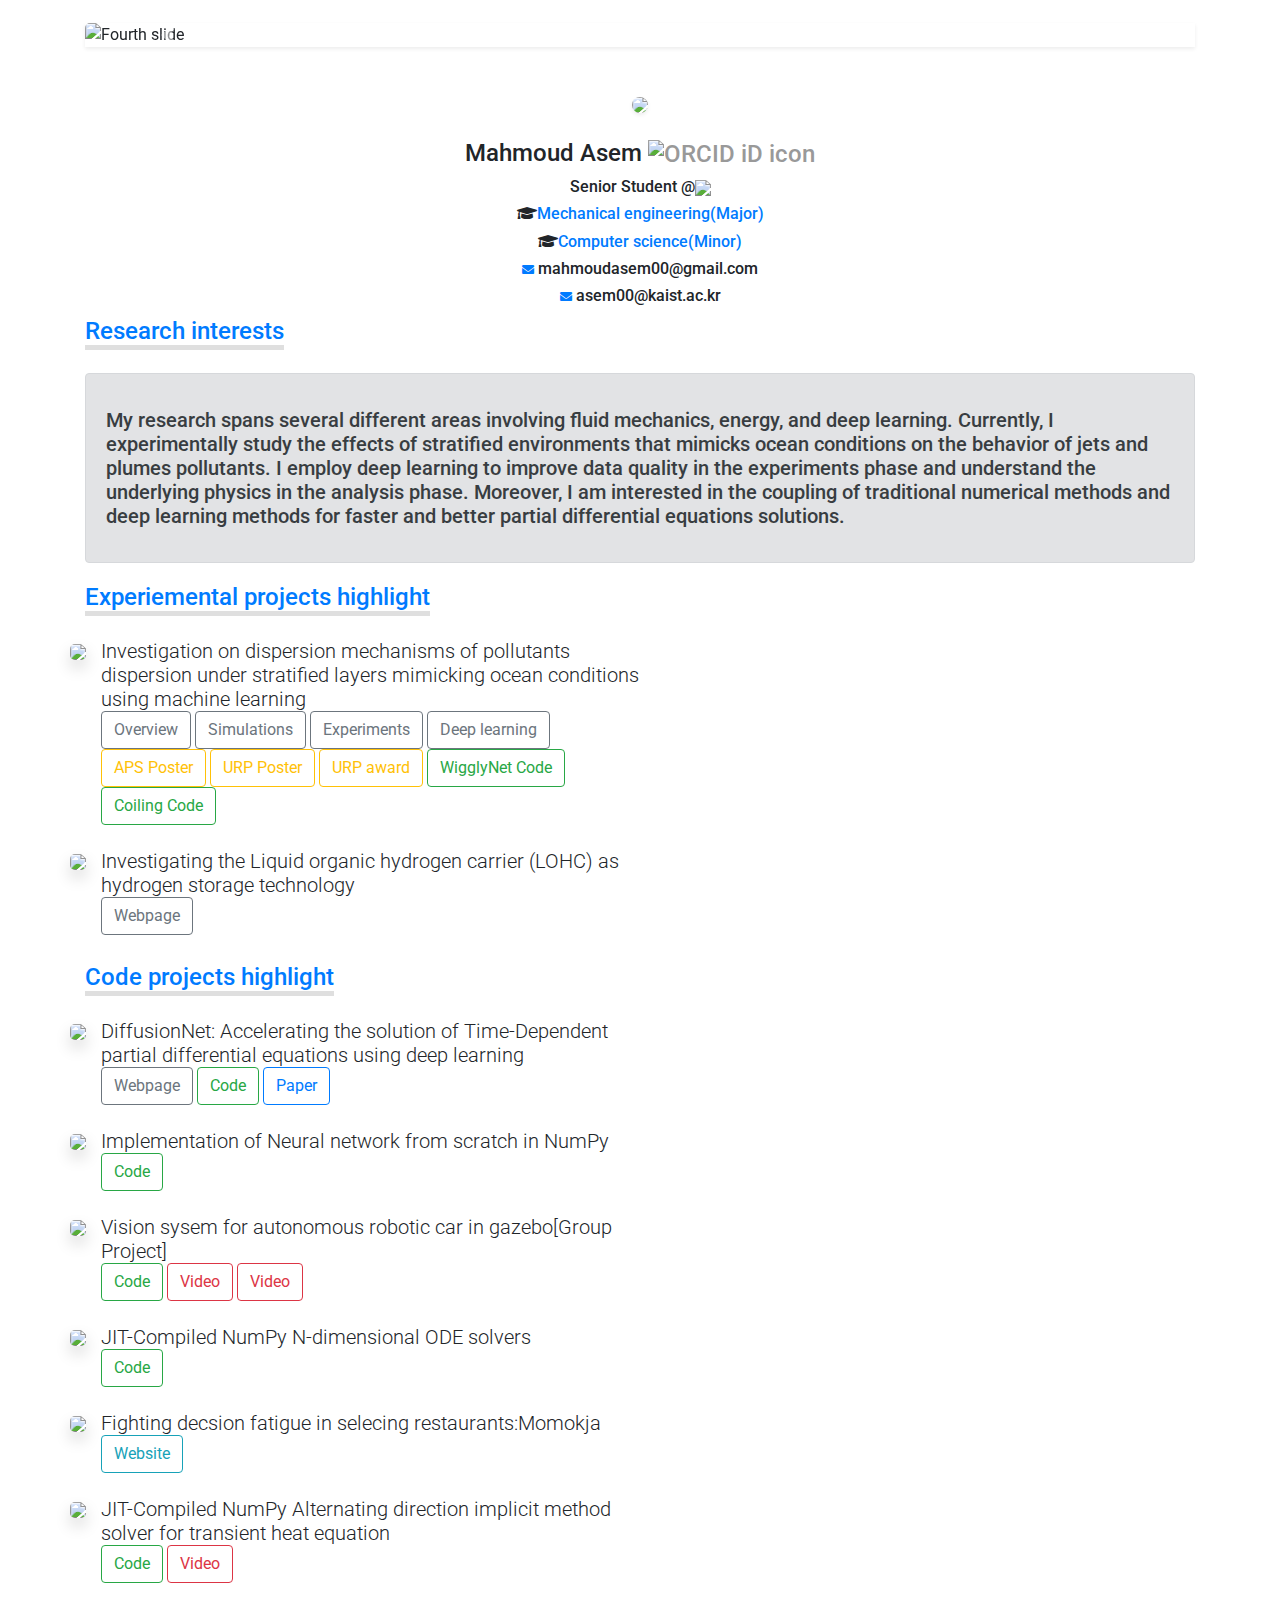
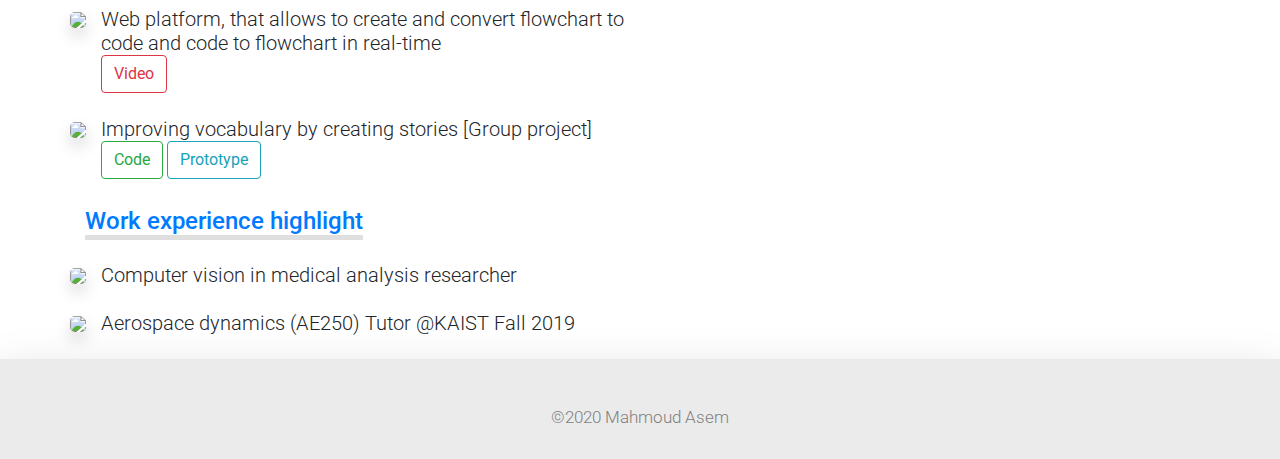
==== index.html @ 9e50c22f "Update index.html" ====
<!doctype html>
<html lang="en">

<head>


    <meta charset="utf-8">
    <meta name="viewport" content="width=device-width, initial-scale=1, shrink-to-fit=no">
    <meta http-equiv="x-ua-compatible" content="ie=edge">
    <link href="https://cdnjs.cloudflare.com/ajax/libs/twitter-bootstrap/4.5.0/css/bootstrap.min.css" rel="stylesheet">
    <link rel="stylesheet" type="text/css" <link rel="stylesheet" href="main.css">
    <link href="https://fonts.googleapis.com/css2?family=Playfair+Display:ital,wght@0,400;0,500;0,700;1,500&display=swap" rel="stylesheet">
    <link rel="stylesheet" href="https://use.fontawesome.com/releases/v5.8.2/css/all.css">
    <link rel="stylesheet" href="/path/to/folder/css/academicons.min.css" />
    <link href="https://fonts.googleapis.com/css2?family=Old+Standard+TT:ital,wght@0,400;0,700;1,400&display=swap" rel="stylesheet">
    <link href="https://fonts.googleapis.com/css2?family=Old+Standard+TT:ital,wght@0,400;0,700;1,400&family=Roboto:ital,wght@0,400;0,500;1,400;1,500&display=swap" rel="stylesheet">
    
    

    
    
    <title>Mahmoud Asem</title>
</head>

<body>


    

 

    
        
<div class="container-sm">

<div class="row" ><div class = "col-12 " id="carousel-conainer" >
    <div id="carouselExampleIndicators" class="carousel slide shadow-sm" data-ride="carousel">
        <ol class="carousel-indicators">
            <li data-target="#carouselExampleIndicators" data-slide-to="0" class="active"></li>
            <li data-target="#carouselExampleIndicators" data-slide-to="1"></li>
            <li data-target="#carouselExampleIndicators" data-slide-to="2"></li>
            <li data-target="#carouselExampleIndicators" data-slide-to="3"></li>
            <li data-target="#carouselExampleIndicators" data-slide-to="4"></li>
        </ol>

        <div style="border-radius: 5px;" class="carousel-inner">
            <div class="carousel-item active"><img class="d-block w-100" src="https://s8.gifyu.com/images/carouselArtboard-5-384.gif" alt="Fourth slide"></div>
            <div class="carousel-item "><img class="cover-img d-block w-100" src="https://s8.gifyu.com/images/carouselArtboard-1-384.gif" alt="First slide"></div>
            <div class="carousel-item"><img class="d-block w-100" src="https://s8.gifyu.com/images/carouselArtboard-2-384.gif" alt="Second slide"></div>
            <div class="carousel-item "><img class=" d-block w-100" src="https://s8.gifyu.com/images/carouselArtboard-3-38438631efeefbd5e63.gif" alt="Tthird slide"></div>
            <div class="carousel-item"> <img class="d-block w-100" src="https://s8.gifyu.com/images/carouselArtboard-4.-384gif.gif" alt="Fourth slide"></div>

        </div>
        <a class="carousel-control-prev" href="#carouselExampleIndicators" role="button" data-slide="prev">
            <span class="carousel-control-prev-icon" aria-hidden="true"></span>
            <span class="sr-only">Previous</span>
        </a>

        <a class="carousel-control-next" href="#carouselExampleIndicators" role="button" data-slide="next">
            <span class="carousel-control-next-icon" aria-hidden="true"></span>
            <span class="sr-only">Next</span>
        </a>
</div>

</div></div>  


<div class="row">
    
<div class="col-12 text-center" >
    <img class="shadow-sm avatar " width="100%" src="https://i.imgur.com/5nvcYsT.jpg"  />
  
</div>

<!-- <img src="https://i.imgur.com/YAKyJCj.jpg" alt="" style="width:100%;margin-top:-200px;z-index:-10;"> -->



<!-- <div  class="col-12 text-left"> -->
<!-- <a class="fab fa-quora fa-lg" href="https://www.quora.com/profile/Mahmoud-Asem"></a> -->
<!-- <a class="fas fa-file fa-lg" href="https://www.quora.com/profile/Mahmoud-Asem"></a> -->

<!-- </div> -->


</div>
<div class="col-12 text-center" style="display: block;margin: auto;">

    <h4 class="" style="font-weight: 500;">
        Mahmoud Asem 
        <a id="connect-orcid-link" href="https://orcid.org/0000-0002-3926-0796"><img id="orcid-id-logo" src="https://orcid.org/sites/default/files/images/orcid_24x24.png" width='16' height='16' alt="ORCID iD icon" /></a>
    </h4>
    <h6 class="" >Senior Student @<a href="https://www.kaist.ac.kr/en/"><img  class ="thumb" src="https://www.logo.wine/a/logo/KAIST/KAIST-Logo.wine.svg" style="max-height:40px;"></a></h6>
    <h6 class=""><span class="fa fas fa-graduation-cap" aria-hidden="true"></span><a href="http://me.kaist.ac.kr/eng/main/main.html">Mechanical engineering(Major)</a></h6>
    <h6 class="t"><span class="fa fas fa-graduation-cap" aria-hidden="true" ></span><a href="https://cs.kaist.ac.kr" >Computer science(Minor)</a></h6>
    <h6 class=""><a class="fa-align-right fa fa-envelope fa-xs"></a> mahmoudasem00@gmail.com</h6>
    <h6 class=""><a class="fa-align-right fa fa-envelope fa-xs"></a> asem00@kaist.ac.kr</h6>               
    

</div>
    

    <a class="section-title">Research interests</a>

<br><br>

<div class="alert alert-secondary " role="secondary">
    <div class="row">
    <h5 class="col-12 " >
        My research spans several different areas involving fluid mechanics, energy, and deep learning. Currently, I experimentally study the effects of stratified environments that mimicks ocean conditions on the behavior of jets and plumes pollutants. I employ deep learning to improve data quality in the experiments phase and understand the underlying physics in the analysis phase. Moreover, I am interested in the coupling of traditional numerical methods and deep learning methods for faster and better partial differential equations solutions.
    </h5></div></div>

<a class="section-title" id="pet" ">Experiemental projects highlight</a>
<br><br>
<div class=" row" style="padding:0;">
    <div class=""><img class="img-responsive content-image thumb shadow " src="https://i.imgur.com/pY3vjiO.jpg"></div>
    <div class="col-6">
    <div class="display-4" style="font-size: 15pt;">Investigation on dispersion mechanisms of pollutants dispersion under stratified layers mimicking ocean conditions using machine learning</div>
    <a href="fil.html"><button type="button" class="btn btn-outline-secondary">Overview</button></a>
    <a href="fil sim.html"><button type="button" class="btn btn-outline-secondary">Simulations</button></a>
    <a href="fil exp.html"><button type="button" class="btn btn-outline-secondary">Experiments</button></a>
    <a href="fil dl.html"><button type="button" class="btn btn-outline-secondary">Deep learning</button></a>
    <a href="https://gfm.aps.org/meetings/dfd-2019/5d7b8765199e4c429a9b2d38"><button type="button" class="btn btn-outline-warning">APS Poster</button></a>
    <a href="https://drive.google.com/file/d/1qyEv-E8iZGjWotLGFeLN-6ci0u5EAMLT/view"><button type="button" class="btn btn-outline-warning">URP Poster</button></a>
    <a href="https://drive.google.com/file/d/1Cfd9v8EMFEIIV2a1ZxNfD9yFylpTkP2-/view?usp=sharing"><button type="button" class="btn btn-outline-warning">URP award</button></a>
    <a href="https://github.com/ASEM000/Wiggly-NET"><button type="button" class="btn btn-outline-success">WigglyNet Code</button></a>
    <a href="https://github.com/ASEM000/URP-COILING-FREQUENCY"><button type="button" class="btn btn-outline-success">Coiling Code</button></a>

</div>
    </div>

<br>



<div class=" row" style="padding:0;">
    <div class=""><img class="content-image thumb shadow" src="https://i.imgur.com/Vu71Z8g.jpg"></div>
    <div class="col-6">
    <div class="display-4" style="font-size: 15pt;">Investigating the Liquid organic hydrogen carrier (LOHC) as hydrogen storage technology</div>
    <a href="necs.html"><button type="button" class="btn btn-outline-secondary">Webpage</button></a>
    
</div>
    </div>
    
    <br>

<a class="section-title" id="pet" >Code projects highlight</a>

<br><br>

<div class=" row" style="padding:0;">
    <div class=""><img class="content-image thumb shadow " src="https://i.imgur.com/76INiZJ.png"></div>
    <div class="col-6">
    <div class="display-4" style="font-size: 15pt;">DiffusionNet: Accelerating the solution of Time-Dependent partial differential equations using deep learning</div>
    <a href="dfn.html"><button type="button" class="btn btn-outline-secondary">Webpage</button></a>
    <a href="https://github.com/ASEM000/DiffusionNet"><button type="button" class="btn btn-outline-success">Code</button></a>
    <a href="https://arxiv.org/abs/2011.10015"><button type="button" class="btn btn-outline-primary">Paper</button></a>
    
</div>
    </div>
    
    <br>



<div class=" row" style="padding:0;">
<div class=""><img class="content-image thumb shadow " src="https://i.imgur.com/ITeHSIe.jpg"></div>
<div class="col-6">
<div class="display-4" style="font-size: 15pt;">Implementation of Neural network from scratch in NumPy</div>

<a href="https://zenodo.org/badge/latestdoi/295798449"><button type="button" class="btn btn-outline-success">Code</button></a>
</div>
</div>

<br>
<div class=" row" style="padding:0;">
<div class=""><img class="content-image thumb pull-left shadow " src="https://i.imgur.com/gf1SyPt.jpg"></div>
<div class="col-6">
<div class="display-4" style="font-size: 15pt;">Vision sysem for autonomous robotic car in gazebo[Group Project]</div>

<a href="https://github.com/dodongvlg/ME400"><button type="button" class="btn btn-outline-success">Code</button></a>
<a href="https://youtu.be/a25XPsXz80s"><button type="button" class="btn btn-outline-danger">Video </button></a>
<a href="https://www.youtube.com/watch?v=jli3cNobykU"><button type="button" class="btn btn-outline-danger">Video</button></a>
</div>
</div>

<br>
<div class=" row" style="padding:0;">
<div class=""><img class="content-image thumb pull-left shadow " src="https://i.imgur.com/xcTYIox.jpg"></div>
<div class="col-6">
<div class="display-4" style="font-size: 15pt;">JIT-Compiled NumPy N-dimensional ODE solvers</div>
<a href="https://github.com/ASEM000/Accelerated-N-dimensional-ODE-solvers"><button type="button" class="btn btn-outline-success">Code</button></a>
</div>
</div>
<br>
<div class=" row" style="padding:0;">
<div class=""><img class="content-image thumb pull-left shadow" src="https://i.imgur.com/eU33L3l.jpg"></div>
<div class="col-6">
<div class="display-4" style="font-size: 15pt;">Fighting decsion fatigue in selecing restaurants:Momokja</div>
<a href="https://momokja.com"><button type="button" class="btn btn-outline-info">Website</button></a>
</div>
</div>


<br>
<div class=" row" style="padding:0;">
<div class=""><img class="content-image thumb pull-left shadow " src="https://i.imgur.com/Gz1Trtr.jpg"></div>
<div class="col-6">
<div class="display-4" style="font-size: 15pt;">JIT-Compiled NumPy Alternating direction implicit method solver for transient heat  equation</div>
<a href="https://github.com/ASEM000/High-performance-ADI-solver-using-numba"><button type="button" class="btn btn-outline-success">Code</button></a>
<a href="https://www.youtube.com/watch?v=orRJ6yLSuXw"><button type="button" class="btn btn-outline-danger">Video</button></a>




</div>
</div>



<br>
<div class=" row" style="padding:0;">
<div class=""><img class="content-image thumb pull-left shadow " src="https://i.imgur.com/GizNWcp.png"></div>
<div class="col-6">
<div class="display-4" style="font-size: 15pt;">Web platform, that allows to create and convert flowchart to code and code to flowchart in real-time</div>
<a href="https://www.youtube.com/watch?v=1wMJXrx87rI"><button type="button" class="btn btn-outline-danger">Video</button></a>
</div>
</div>

<br>
<div class=" row" style="padding:0;">
<div class=""><img class="content-image thumb pull-left shadow " src="https://i.imgur.com/odfgl10.jpg"></div>
<div class="col-6">
<div class="display-4" style="font-size: 15pt;">Improving vocabulary by creating stories [Group project]</div>
<a href="https://github.com/myaldiz/vocastory"><button type="button" class="btn btn-outline-success">Code</button></a>
<a href="https://projects.invisionapp.com/share/UKUQEFBZMXH#/screens"><button type="button" class="btn btn-outline-info">Prototype</button></a>
</div>
</div>

<br>
<a class="section-title" id="pet" >Work experience highlight</a>
<br><br>

<div class=" row" style="padding:0;">
<div class=""><img class="content-image thumb pull-left shadow " src="https://i.imgur.com/rmY4tZU.jpg"></div>
<div class="col-6">
<div class="display-4" style="font-size: 15pt;">Computer vision in medical analysis researcher </div>
<!-- <a href="https://github.com/myaldiz/vocastory"><button type="button" class="btn btn-outline-info">Webpage</button></a> -->
</div>
</div>



<br>
<div class=" row" style="padding:0;">
    <div class=""><img class="content-image thumb pull-left shadow " src="https://i.imgur.com/ZtmnpTx.jpg"></div>
    <div class="col-6">
    <div class="display-4" style="font-size: 15pt;">Aerospace dynamics (AE250) Tutor @KAIST Fall 2019</div>
    </div>
    </div>

</div>
<br>
<div class="shadow-lg" style="background:rgb(235, 235, 235);height:100px">
    <br><br>
    <div class="display-4 text-center" style="font-size:13pt;color:gray;">©2020 Mahmoud Asem </div>

    
</div>




















        <!-- JQuery -->
        <script type="text/javascript" src="https://cdnjs.cloudflare.com/ajax/libs/jquery/3.5.1/jquery.min.js"></script>
        <script type="text/javascript" src="https://cdnjs.cloudflare.com/ajax/libs/popper.js/1.14.4/umd/popper.min.js"></script>
        <script type="text/javascript" src="https://cdnjs.cloudflare.com/ajax/libs/twitter-bootstrap/4.5.0/js/bootstrap.min.js"></script>
        <script type="text/javascript" src="https://cdnjs.cloudflare.com/ajax/libs/mdbootstrap/4.19.1/js/mdb.min.js"></script>
        <script>
            const scrollMid = id => {
                document.getElementById(id).scrollIntoView({
                    block: 'start',
                    behavior: 'smooth'
                })

            }
            const mobileScroll = id => {
                document.getElementById("navBtn").click()
                document.getElementById(id).scrollIntoView({
                    block: 'center',
                    behavior: 'smooth'
                })
            }
            const toTop = () => {
                document.getElementById("navBtn").click()
                window.scrollTo({
                    top: 0,
                    left: 0,
                    behavior: 'smooth'
                })
            }
        </script>



</body>

</html>
---- main.css ----
.body {
    font-family: 'Playfair Display', serif;
    min-width:100px;
    
}

a#connect-orcid-link {
    cursor: pointer;
    color: #999;
}

a#connect-orcid-link:hover {
    color: #338caf;
}

#orcid-id-icon {
    display: block;
    margin: 0 .5em 0 0;
    padding: 0;
    float: right;
    right: 50px;
}

.navigation {
    font-size: 1.2rem;
}

.right {
    margin-right: 0;
    float: right;
}

.nav-link {
    margin: 10px 0 5px
}

.custom-nav {
    font-weight: 400;
    color: #3696ff;
    cursor: pointer;
    margin: 0px;
    font-size: 12pt;
}

.avatar {
    border-radius: 250px;
    /* margin: 25px 5px 25px 0; */
    height:190px;
    width:auto;
}


.avatar:hover{
    filter: brightness(80%);
}


.thumb:hover{
    filter: brightness(80%);
    transform: scale(1.01)
}

.thumb{
    /* height:50%; */
    /* width:50%; */
    
}

.section-card {
    background-color: rgb(255, 255, 255);
    padding: 20px;
    margin: 20px;
    overflow-y: scroll;
    border-radius: 5px;
    min-height: 100px;

}


.custom-card{
    padding: 50px;
}


.top-row{
    background:black;
    border-radius: 5px;
    margin-left:10px;
    margin-right:10px;
    height:50px;
}

.top-bar-item{
    background:red;
    
}

.hover-card:hover
{
    background-color: rgb(241, 241, 241);
    transform: scale(1.5)
}

.section-card-h {
    background-color: rgb(255, 255, 255);
    padding: 30px;
    /* margin-left: 5px; */
    /* width: calc(50% - 100px) */
    margin-bottom: 10px;
}

.section-title {
    /* font-family: 'Old Standard TT', serif; */
    font-size: 18pt;
    font-weight: 500;
    /* font-style: italic; */
    border-bottom: 5px solid rgb(223, 223, 223);
}

.section-title:hover{
    border-bottom: 5px solid rgb(109, 109, 109);
}

.section-sub-title {
    font-family: 'Old Standard TT', serif;
    font-size: 15pt;
    margin-top: 5px;
    font-weight: 400;
}

.cover {
    max-height: 50vh;
    max-width: 100%;
}

.custom-nav {
    padding: 2px;
}

.custom-nav:hover {
    text-decoration: underline;
}

.main-content {
    margin-top: 30px;
}

@media all and (min-width: 768px) {
    .col-12 {
        margin-top: 2%;
        margin-bottom: 2%;
    }
}

@media all and (max-width: 768px) {
    .col-12 {
        margin-top: 70px;
        margin-bottom: 70px;
    }
}

.custom-sticky {
    position: -webkit-sticky;
    position: sticky;
    top: 4%;
    margin-right: 20px;
}

.pointer {
    cursor: pointer;
    color: #524304;
}

.pointer:hover {
    text-decoration: underline;
}

.bullet {
    margin: 0 5px 0 0;
    color: black;
}

.li {
    margin-left: 10px;
}

.desc {
    margin-left: 15px;
}

.content-image{
    width:175px;
    border-radius: 5px;
}
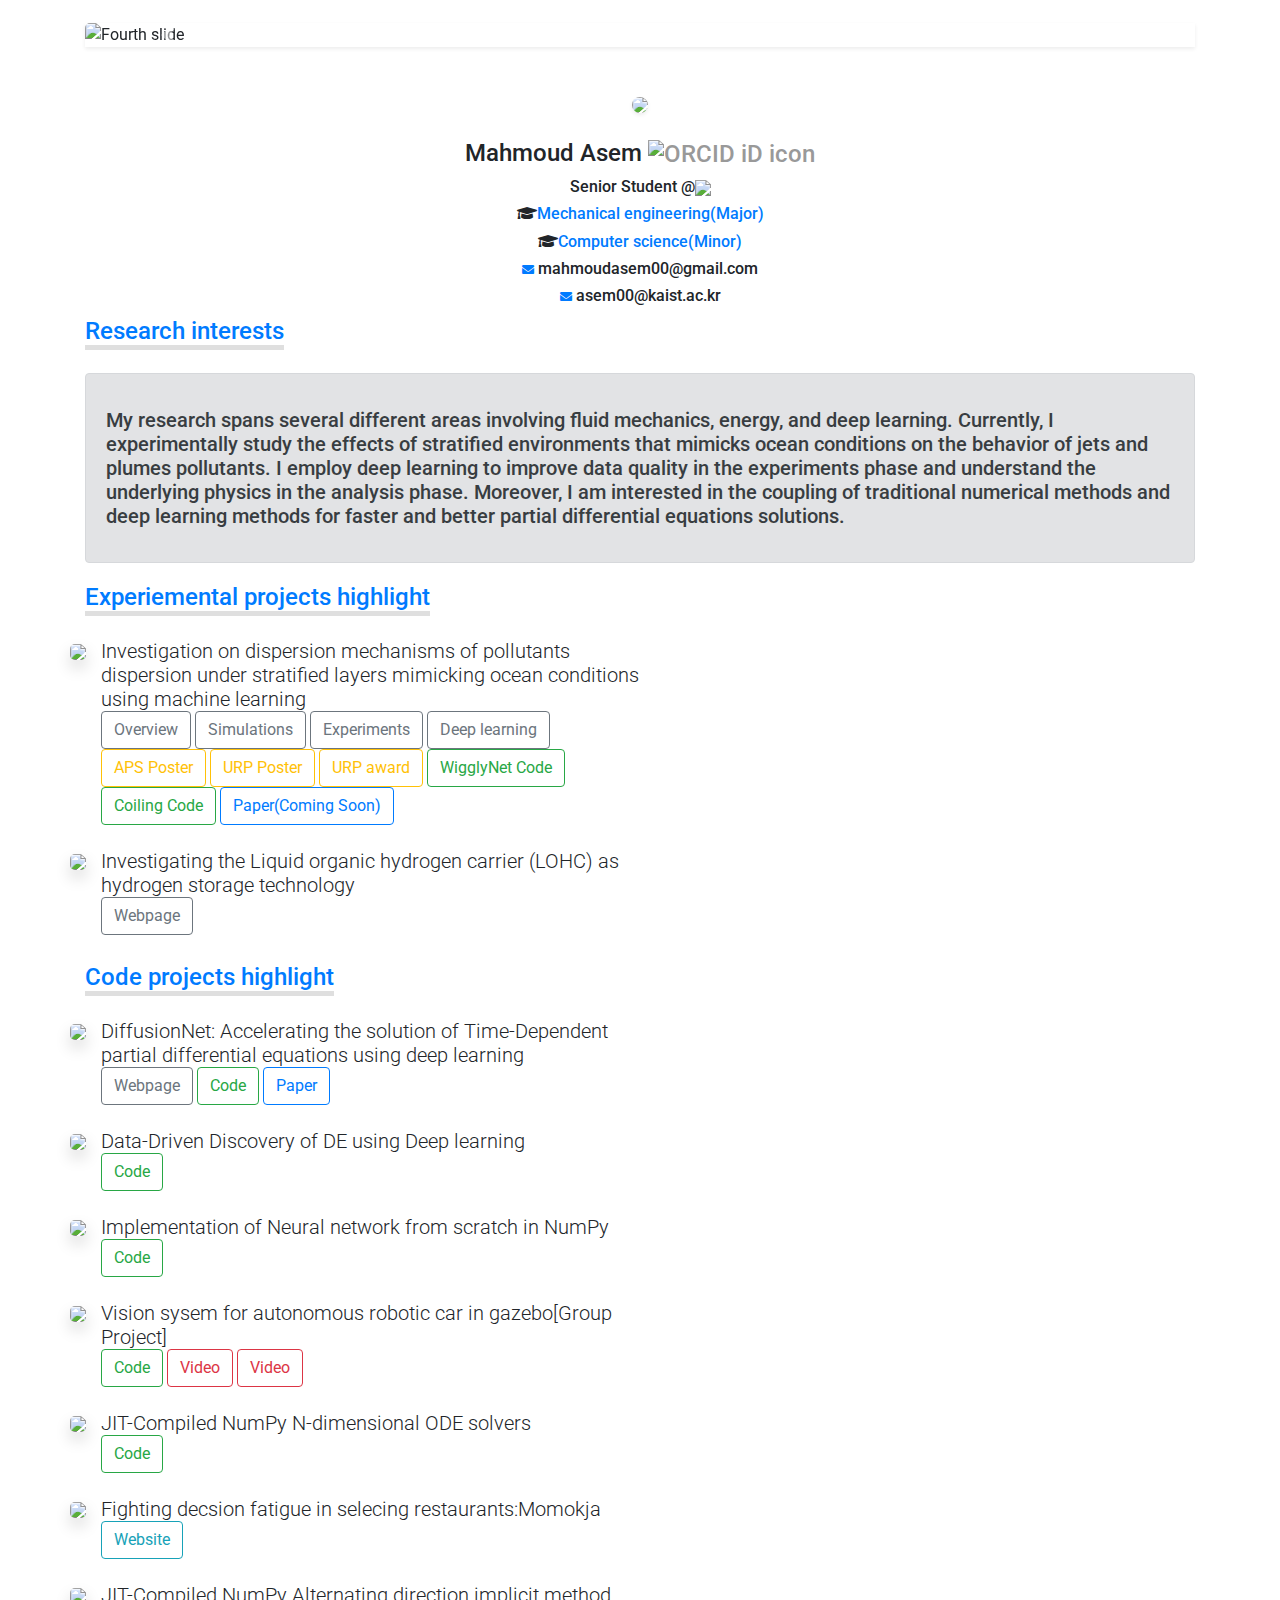
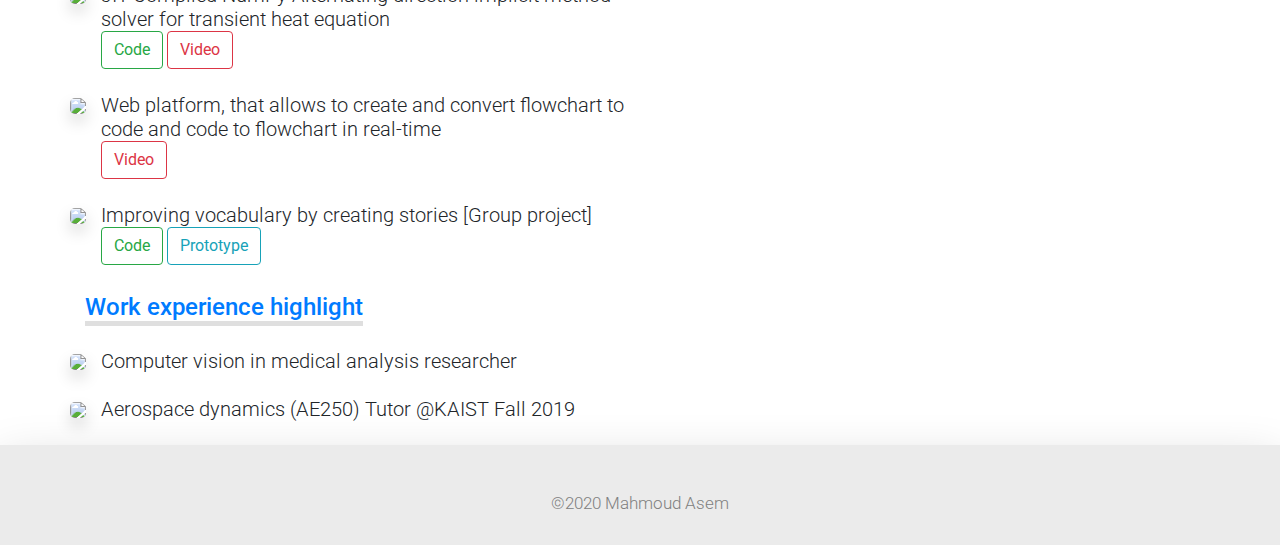
==== commit c7875286: "added data discovery" ====
--- a/index.html
+++ b/index.html
@@ -125,6 +125,7 @@
     <a href="https://drive.google.com/file/d/1Cfd9v8EMFEIIV2a1ZxNfD9yFylpTkP2-/view?usp=sharing"><button type="button" class="btn btn-outline-warning">URP award</button></a>
     <a href="https://github.com/ASEM000/Wiggly-NET"><button type="button" class="btn btn-outline-success">WigglyNet Code</button></a>
     <a href="https://github.com/ASEM000/URP-COILING-FREQUENCY"><button type="button" class="btn btn-outline-success">Coiling Code</button></a>
+    <a href=""><button type="button" class="btn btn-outline-primary">Paper(Coming Soon)</button></a>
 
 </div>
     </div>
@@ -159,24 +160,40 @@
 </div>
     </div>
     
+
+    
     <br>
 
 
 
 <div class=" row" style="padding:0;">
-<div class=""><img class="content-image thumb shadow " src="https://i.imgur.com/ITeHSIe.jpg"></div>
-<div class="col-6">
-<div class="display-4" style="font-size: 15pt;">Implementation of Neural network from scratch in NumPy</div>
-
-<a href="https://zenodo.org/badge/latestdoi/295798449"><button type="button" class="btn btn-outline-success">Code</button></a>
-</div>
-</div>
+<div class=""><img class="content-image thumb shadow " src="https://i.imgur.com/I19l8i5.jpg"></div>
+<div class="col-6">
+<div class="display-4" style="font-size: 15pt;">Data-Driven Discovery of DE using Deep learning</div>
+
+<a href="https://github.com/ASEM000/Data-Driven-Differential-Equations-Discovery"><button type="button" class="btn btn-outline-success">Code</button></a>
+</div>
+</div>
+
+<br>
+
+<div class=" row" style="padding:0;">
+    <div class=""><img class="content-image thumb shadow " src="https://i.imgur.com/ITeHSIe.jpg"></div>
+    <div class="col-6">
+    <div class="display-4" style="font-size: 15pt;">Implementation of Neural network from scratch in NumPy</div>
+    
+    <a href="https://github.com/ASEM000/Neural-network-from-scratch"><button type="button" class="btn btn-outline-success">Code</button></a>
+    </div>
+    </div>
 
 <br>
 <div class=" row" style="padding:0;">
 <div class=""><img class="content-image thumb pull-left shadow " src="https://i.imgur.com/gf1SyPt.jpg"></div>
 <div class="col-6">
 <div class="display-4" style="font-size: 15pt;">Vision sysem for autonomous robotic car in gazebo[Group Project]</div>
+
+
+
 
 <a href="https://github.com/dodongvlg/ME400"><button type="button" class="btn btn-outline-success">Code</button></a>
 <a href="https://youtu.be/a25XPsXz80s"><button type="button" class="btn btn-outline-danger">Video </button></a>
--- a/main.css
+++ b/main.css
@@ -56,7 +56,7 @@
 
 
 .thumb:hover{
-    filter: brightness(80%);
+    filter: brightness(110%);
     transform: scale(1.01)
 }
 
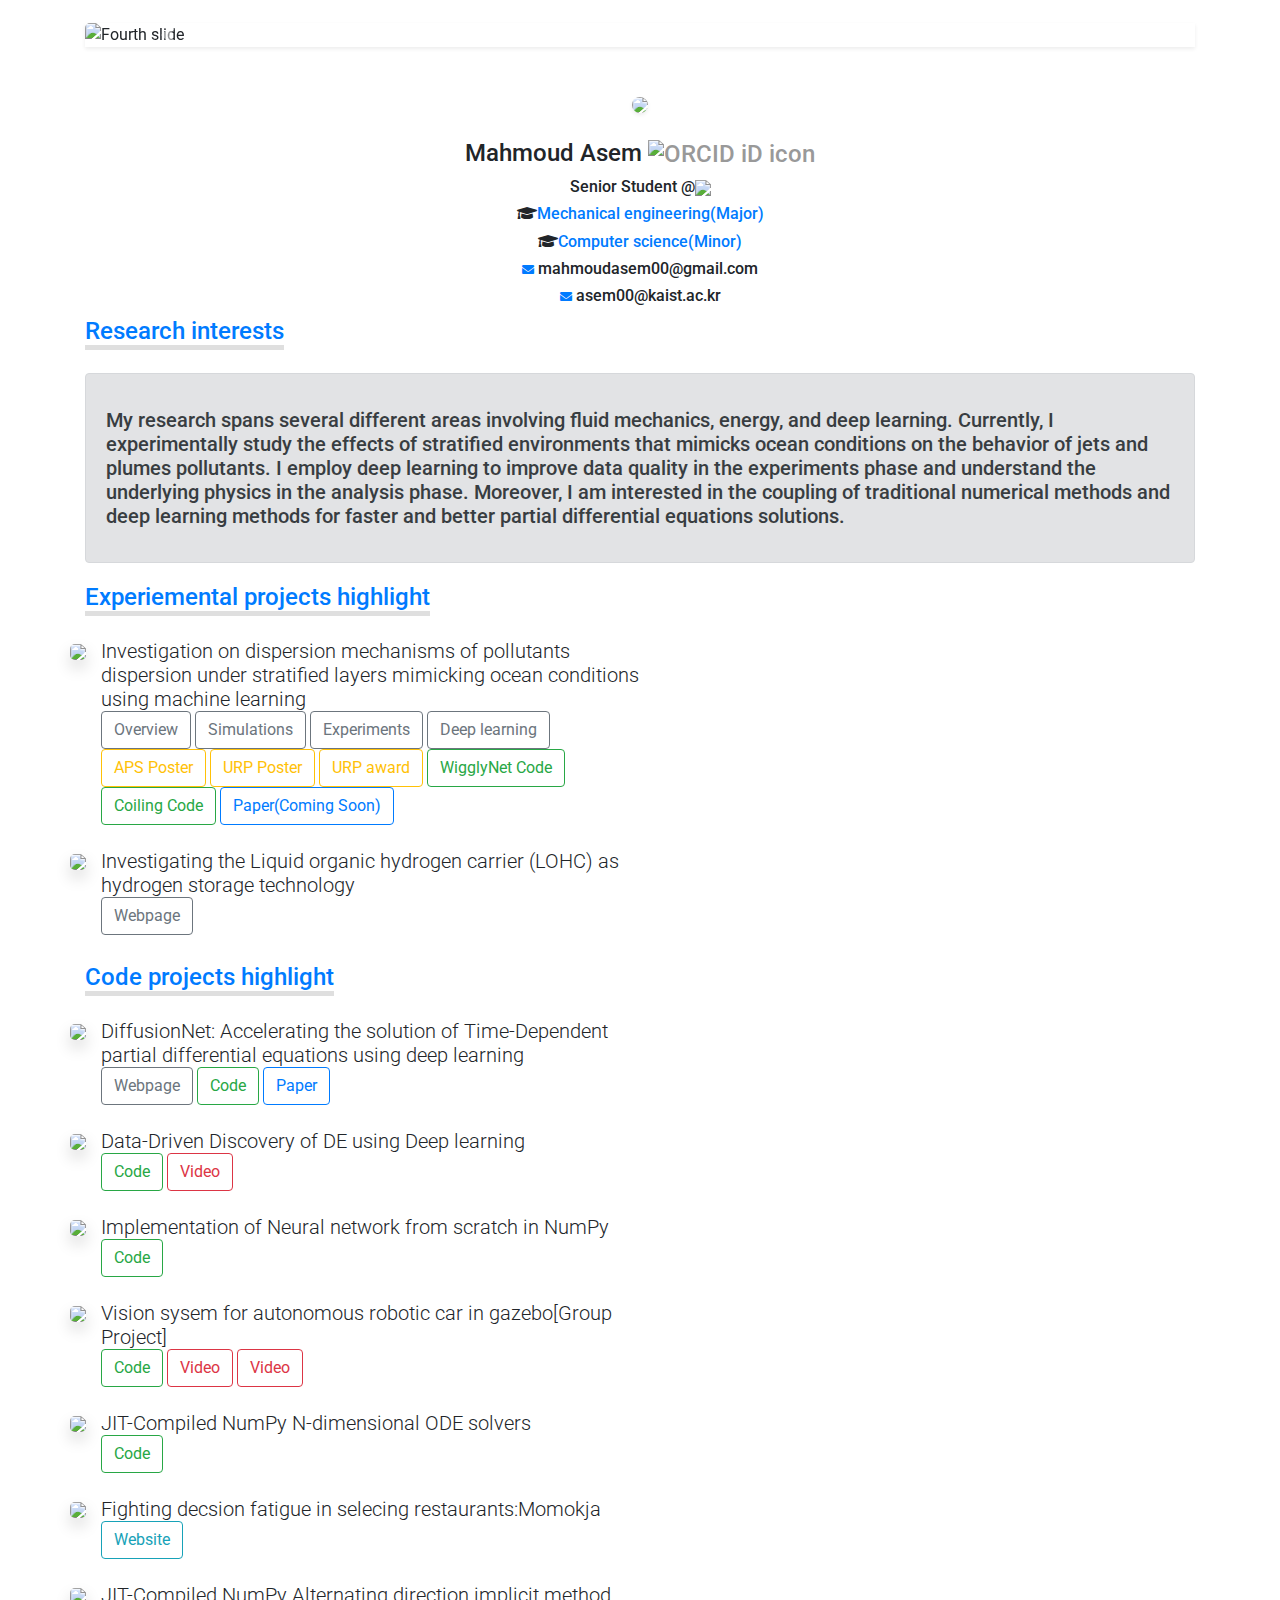
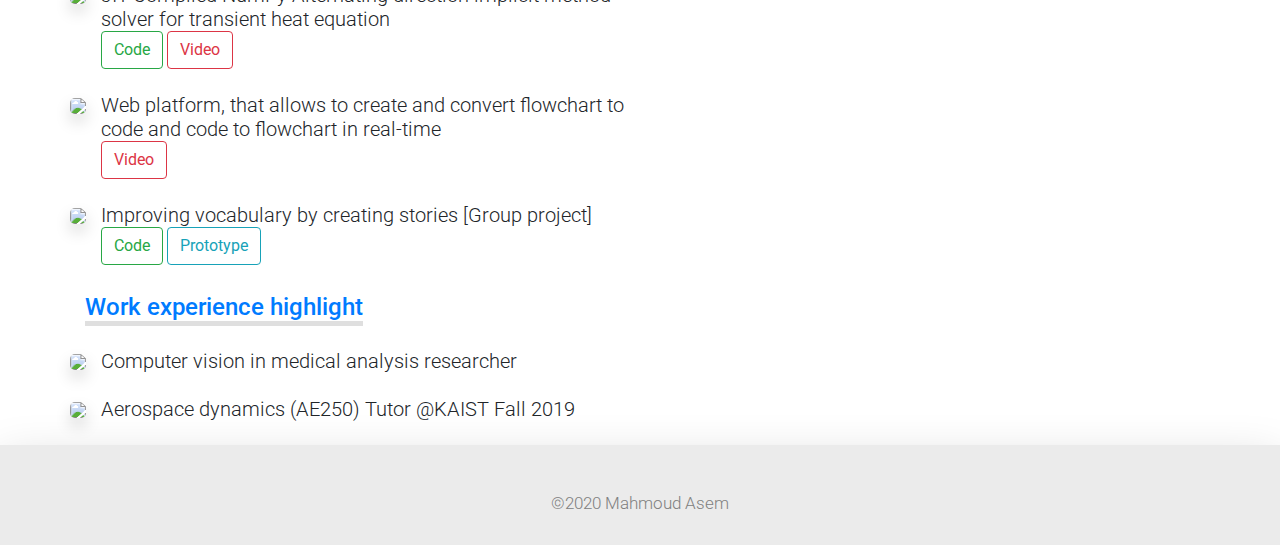
==== commit 5c8c2647: "Add video to discovery" ====
--- a/index.html
+++ b/index.html
@@ -172,6 +172,7 @@
 <div class="display-4" style="font-size: 15pt;">Data-Driven Discovery of DE using Deep learning</div>
 
 <a href="https://github.com/ASEM000/Data-Driven-Differential-Equations-Discovery"><button type="button" class="btn btn-outline-success">Code</button></a>
+<a href="https://www.youtube.com/watch?v=ULhOyK-9SOI&feature=youtu.be"><button type="button" class="btn btn-outline-danger">Video</button></a>
 </div>
 </div>
 
--- a/main.css
+++ b/main.css
@@ -113,12 +113,12 @@
     /* font-family: 'Old Standard TT', serif; */
     font-size: 18pt;
     font-weight: 500;
-    /* font-style: italic; */
     border-bottom: 5px solid rgb(223, 223, 223);
 }
 
 .section-title:hover{
-    border-bottom: 5px solid rgb(109, 109, 109);
+    border-bottom: 7px solid rgb(109, 109, 109);
+    
 }
 
 .section-sub-title {
